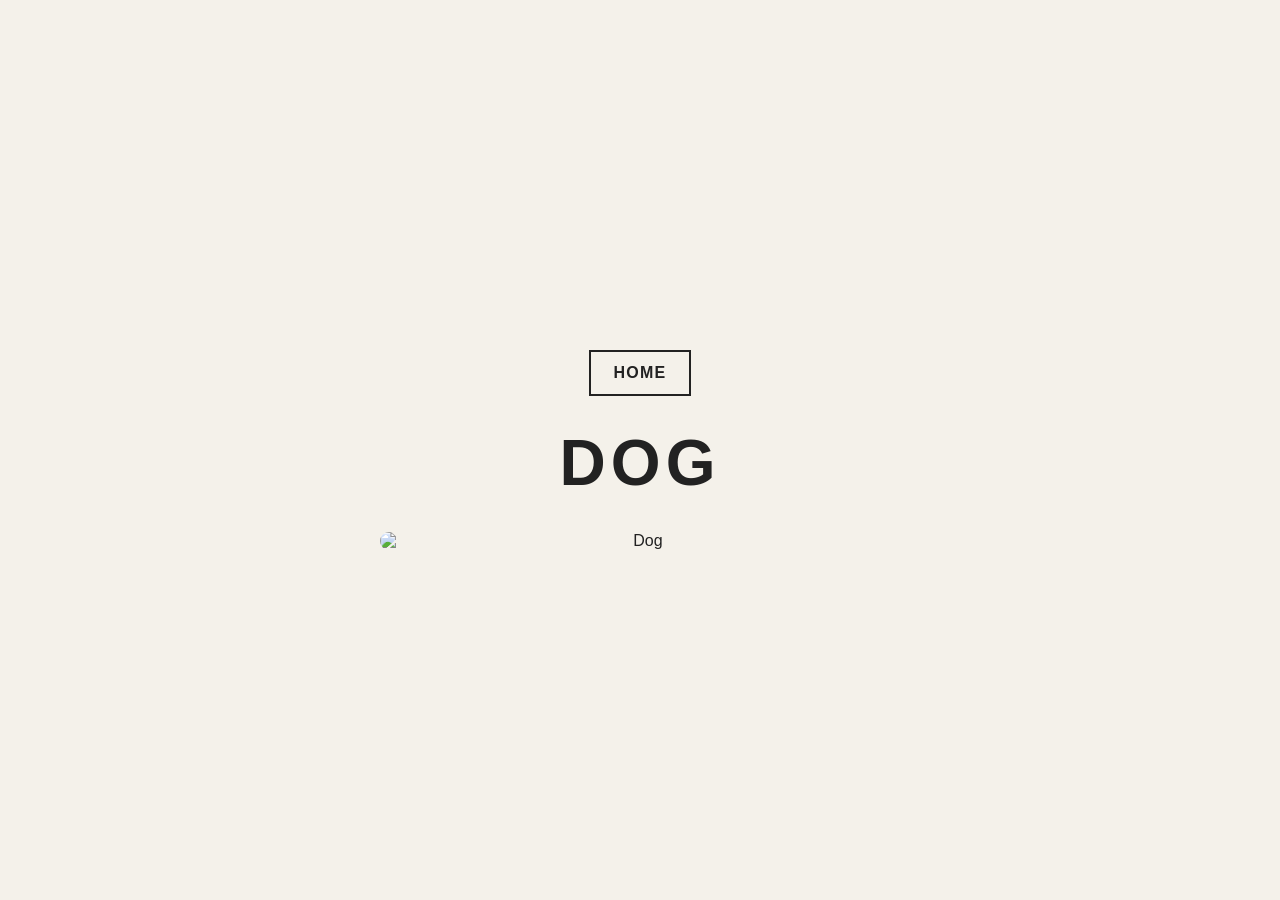
==== dogs.html @ 9b0410f0 "Add files via upload" ====
<!DOCTYPE html>
<html lang="en">
<head>
  <meta charset="UTF-8">
  <meta name="viewport" content="width=device-width, initial-scale=1.0">
  <title>Dogs</title>
  <link rel="stylesheet" href="style.css">
</head>
<body>
  <main class="card">
    <a class="home" href="index.html">HOME</a>
    <h1>DOG</h1>
    <img class="pet-image" src="images/dog.svg" alt="Dog">
  </main>
</body>
</html>
---- style.css ----
* {
  box-sizing: border-box;
}

body {
  margin: 0;
  min-height: 100vh;
  display: grid;
  place-items: center;
  font-family: Arial, Helvetica, sans-serif;
  background: #f4f1ea;
  color: #222;
}

.card {
  width: min(92vw, 680px);
  text-align: center;
  padding: 48px 24px;
}

h1 {
  margin: 0 0 32px;
  font-size: clamp(2rem, 6vw, 4rem);
  letter-spacing: 0.08em;
}

.menu {
  display: flex;
  justify-content: center;
  gap: 24px;
  flex-wrap: wrap;
}

a {
  display: inline-block;
  color: #222;
  text-decoration: none;
  border: 2px solid #222;
  padding: 12px 22px;
  font-weight: 700;
  letter-spacing: 0.08em;
}

a:hover,
a:focus-visible {
  background: #222;
  color: #fff;
}

.home {
  margin-bottom: 30px;
}

.pet-image {
  display: block;
  width: min(100%, 520px);
  height: auto;
  margin: 0 auto;
  border-radius: 18px;
}
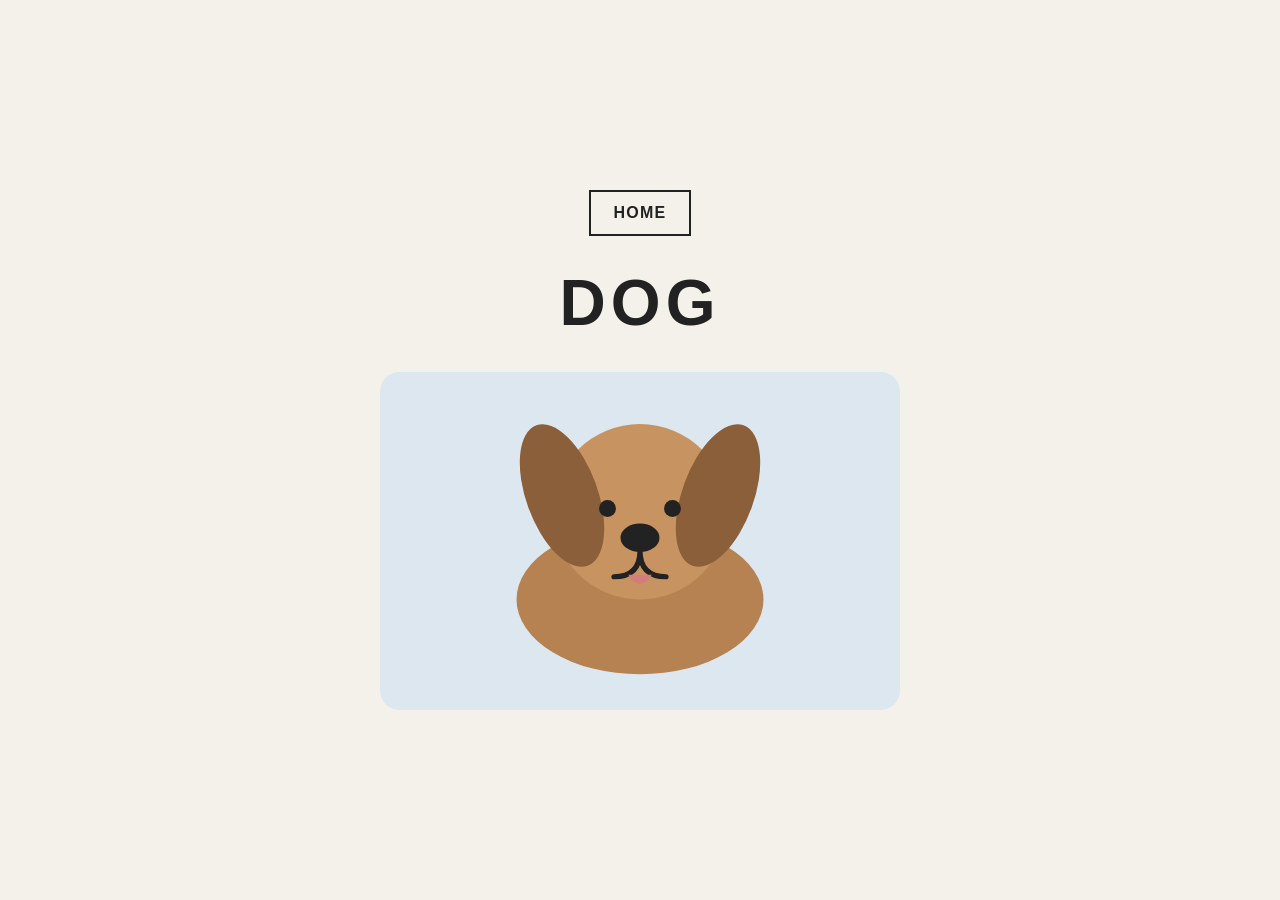
==== commit f388804c: "Update dogs.html" ====
--- a/dogs.html
+++ b/dogs.html
@@ -10,7 +10,7 @@
   <main class="card">
     <a class="home" href="index.html">HOME</a>
     <h1>DOG</h1>
-    <img class="pet-image" src="images/dog.svg" alt="Dog">
+    <img class="pet-image" src="dog.svg" alt="Dog">
   </main>
 </body>
 </html>
